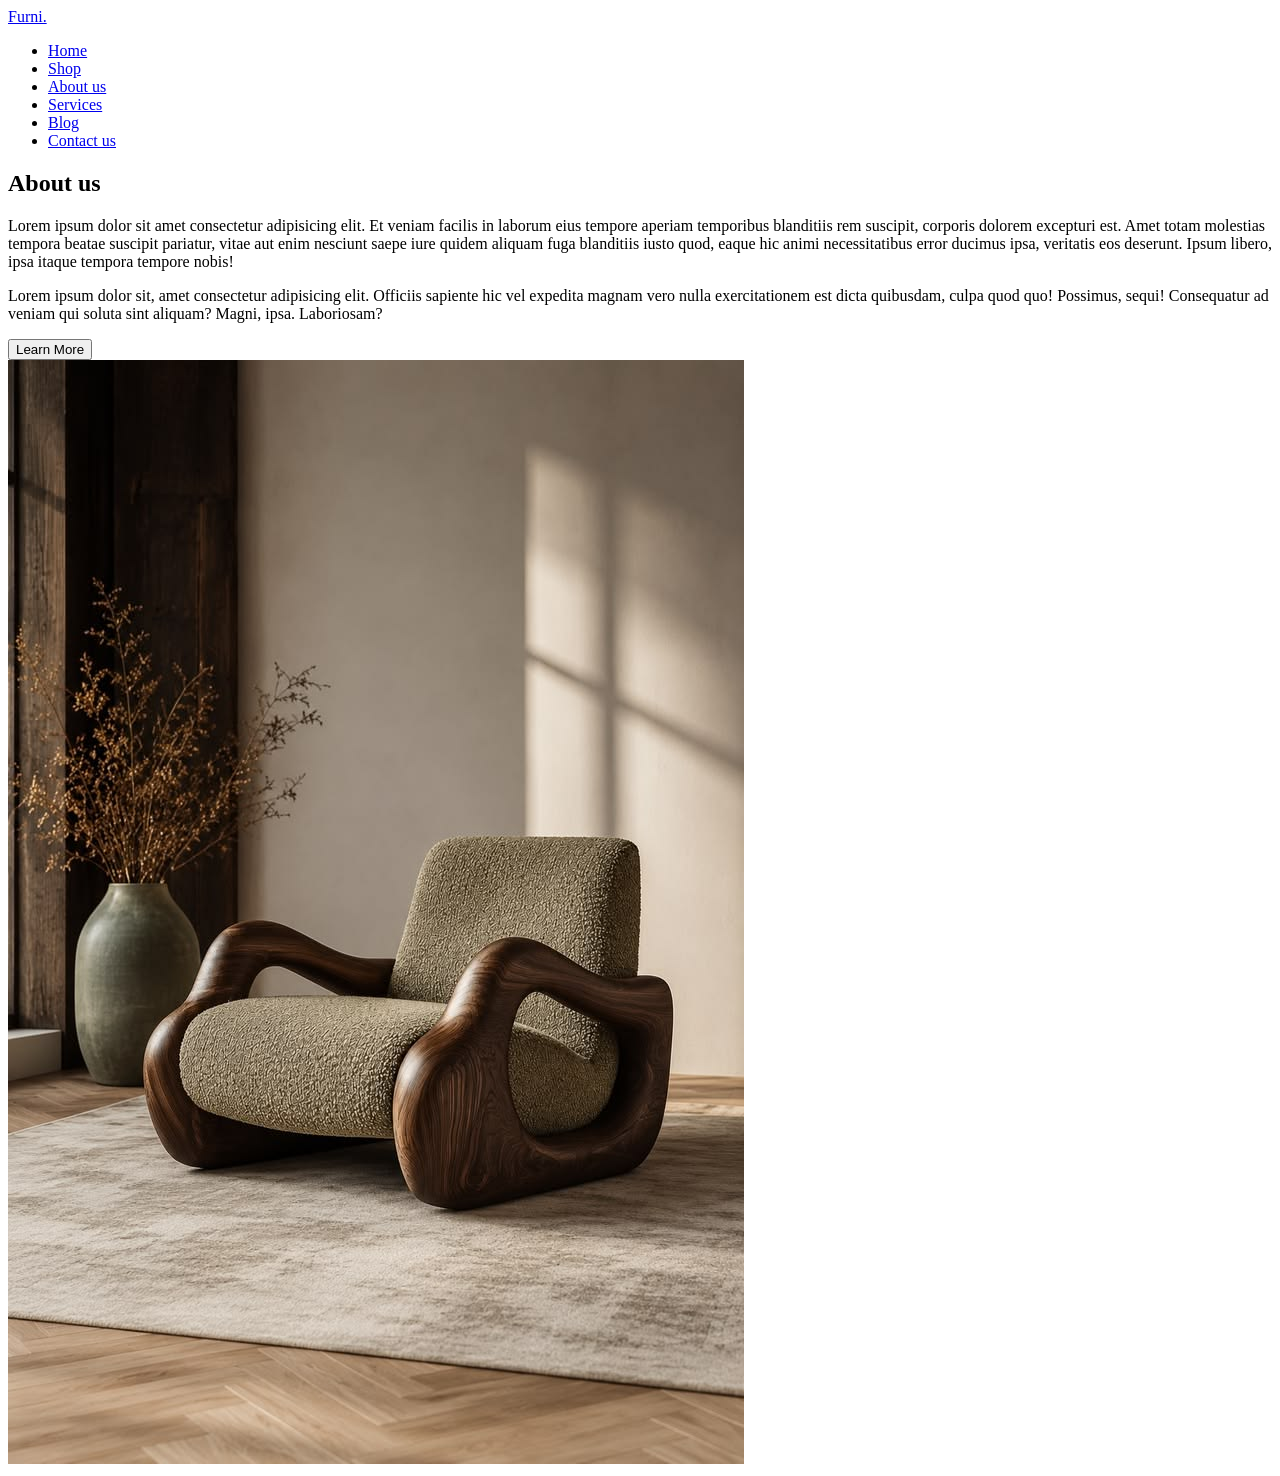
==== about.html @ b09cfc87 "Connecting about to index" ====
<!doctype html>
<html lang="en">
  <head>
    <meta charset="UTF-8" />
    <meta name="viewport" content="width=device-width, initial-scale=1.0" />
    <title>About us</title>
    <link rel="stylesheet" href="../Web-project-01/Css/page01.css" />
  </head>
  <body>
    <nav>
      <div class="nav-links">
        <div class="logo">
          <a href="index.html">Furni.</a>
        </div>
        <ul>
          <li><a href="index.html">Home</a></li>
          <li><a href="shop.html">Shop</a></li>
          <li><a href="about.html">About us</a></li>
          <li><a href="services.html">Services</a></li>
          <li><a href="blog.html">Blog</a></li>
          <li><a href="contact.html">Contact us</a></li>
        </ul>
      </div>
    </nav>

    <section class="about">
      <div class="about-next">
        <h1>About us</h1>
        <p>
          Lorem ipsum dolor sit amet consectetur adipisicing elit. Et veniam
          facilis in laborum eius tempore aperiam temporibus blanditiis rem
          suscipit, corporis dolorem excepturi est. Amet totam molestias tempora
          beatae suscipit pariatur, vitae aut enim nesciunt saepe iure quidem
          aliquam fuga blanditiis iusto quod, eaque hic animi necessitatibus
          error ducimus ipsa, veritatis eos deserunt. Ipsum libero, ipsa itaque
          tempora tempore nobis!
        </p>

        <p>
          Lorem ipsum dolor sit, amet consectetur adipisicing elit. Officiis
          sapiente hic vel expedita magnam vero nulla exercitationem est dicta
          quibusdam, culpa quod quo! Possimus, sequi! Consequatur ad veniam qui
          soluta sint aliquam? Magni, ipsa. Laboriosam?
        </p>

        <button>Learn More</button>
      </div>

      <div class="about-image">
        <img src="./Assets/about.jpg" alt="">

      </div>

    </section>
  </body>
</html>
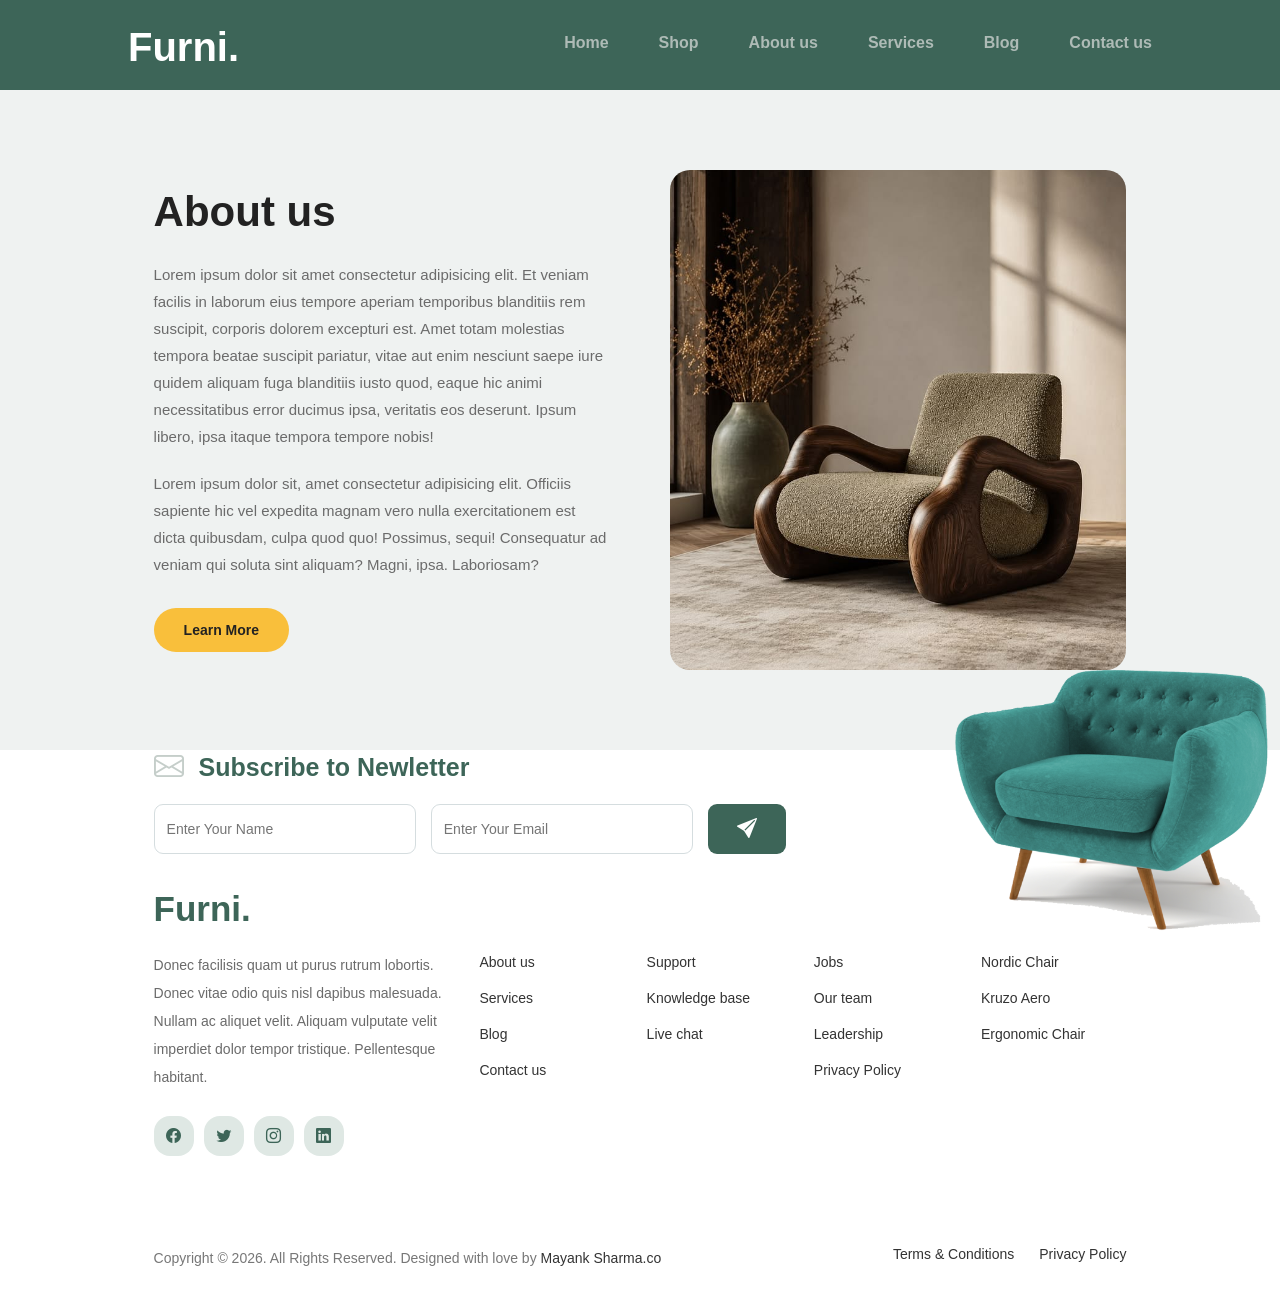
==== commit b6c2ffcb: "about section" ====
--- a/about.html
+++ b/about.html
@@ -4,7 +4,11 @@
     <meta charset="UTF-8" />
     <meta name="viewport" content="width=device-width, initial-scale=1.0" />
     <title>About us</title>
-    <link rel="stylesheet" href="../Web-project-01/Css/page01.css" />
+    <link rel="stylesheet" href="Css/page01.css">
+    <link
+      rel="stylesheet"
+      href="https://cdn.jsdelivr.net/npm/bootstrap-icons@1.13.1/font/bootstrap-icons.min.css"
+    />
   </head>
   <body>
     <nav>
@@ -50,7 +54,121 @@
         <img src="./Assets/about.jpg" alt="">
 
       </div>
+    </section>
 
-    </section>
+     <footer class="footer-section">
+      <div class="newsletter">
+        <div class="newsletter-content">
+          <h3>
+            <i class="bi bi-envelope"></i>
+            Subscribe to Newletter
+          </h3>
+
+          <form class="newsletter-form">
+            <input
+              type="text"
+              placeholder="Enter Your Name"
+              aria-label="Your name"
+            />
+
+            <input
+              type="email"
+              placeholder="Enter Your Email"
+              aria-label="Your email"
+            />
+
+            <button type="submit" aria-label="Subscribe">
+              <i class="bi bi-send-fill"></i>
+            </button>
+          </form>
+        </div>
+
+        <img
+          class="blue-chair"
+          src="Assets/sofa.png"
+          alt="Blue Chair niche wali"
+        />
+      </div>
+
+      <div class="main-footer">
+        <div class="footer-brand">
+          <a href="index.html" class="footer-logo">Furni.</a>
+
+          <p>
+            Donec facilisis quam ut purus rutrum lobortis. Donec vitae odio quis
+            nisl dapibus malesuada. Nullam ac aliquet velit. Aliquam vulputate
+            velit imperdiet dolor tempor tristique. Pellentesque habitant.
+          </p>
+
+          <div class="footer-socials">
+            <a href="#" aria-label="facebook">
+              <i class="bi bi-facebook"></i>
+            </a>
+
+            <a href="#" aria-label="Twitter">
+              <i class="bi bi-twitter"></i>
+            </a>
+
+            <a href="#" aria-label="Instagram">
+              <i class="bi bi-instagram"></i>
+            </a>
+
+            <a href="#" aria-label="LinkedIn">
+              <i class="bi bi-linkedin"></i>
+            </a>
+          </div>
+        </div>
+
+        <div class="footer-links">
+          <a href="about.html">About us</a>
+          <a href="services.html">Services</a>
+          <a href="blog.html">Blog</a>
+          <a href="contact.html">Contact us</a>
+        </div>
+
+        <div class="footer-links">
+          <a href="#">Support</a>
+          <a href="#">Knowledge base</a>
+          <a href="#">Live chat</a>
+        </div>
+
+        <div class="footer-links">
+          <a href="#">Jobs</a>
+          <a href="#">Our team</a>
+          <a href="#">Leadership</a>
+          <a href="#">Privacy Policy</a>
+        </div>
+
+        <div class="footer-links">
+          <a href="shop.html">Nordic Chair</a>
+          <a href="shop.html">Kruzo Aero</a>
+          <a href="shop.html">Ergonomic Chair</a>
+        </div>
+      </div>
+
+
+      <div class="bottom-footer">
+        <p>
+            Copyright &copy; 2026. All Rights Reserved.
+            Designed with love by <a href="#">Mayank Sharma.co</a>
+        </p>
+
+         <div class="footer-legal">
+            <a href="#">Terms &amp; Conditions</a>
+            <a href="#">Privacy Policy</a>
+        </div>
+
+
+      </div>
+
+
+    </footer>
+
+     <script
+      src="https://cdn.jsdelivr.net/npm/bootstrap@5.3.8/dist/js/bootstrap.bundle.min.js"
+      integrity="sha384-FKyoEForCGlyvwx9Hj09JcYn3nv7wiPVlz7YYwJrWVcXK/BmnVDxM+D2scQbITxI"
+      crossorigin="anonymous"
+    ></script>
+
   </body>
 </html>
--- a/Css/page01.css
+++ b/Css/page01.css
@@ -0,0 +1,825 @@
+*{
+    margin: 0;
+    padding: 0;
+    box-sizing: border-box;
+}
+
+body{
+    background-color: #3d6558;
+    font-family: 'Inter', sans-serif;
+}
+
+nav{
+    height: 90px;
+    width: 100%;
+}
+
+.nav-links{
+    padding-top: 25px;
+    display: flex;
+    align-items: center;
+    width: 80%;
+    margin: auto;
+}
+
+.nav-icons{
+    display: flex;
+    align-items: center;
+    gap: 30px;
+    margin-left: 50px;
+}
+
+.nav-icons a{
+    color: white;
+    font-size: 35px;
+    display: flex;
+    text-decoration: none;
+}
+
+.logo a{
+    color: white;
+    text-decoration: none;
+    font-size: 40px;
+    font-weight: bold;
+}
+.nav-links ul{
+    display: flex;
+    gap: 50px;
+    list-style: none;
+    margin-left: auto;
+}
+
+.nav-links ul li a{
+    color: #aebbb6;
+    text-decoration: none;
+    font-size: 16px;
+    font-weight: bold;
+}
+
+.nav-links ul li::after {
+    content: '';
+    margin-top: 5px;
+    width: 0;
+    height: 5px;
+    background: #f9bf3b;
+    display: block;
+    transition: 0.5s;
+}
+
+.nav-links ul li:hover::after{
+    width: 100%;
+}
+
+.hero{
+    display: flex;
+    height: 585px;
+   align-items: center;
+   padding: 0 12%;
+   position: relative;
+   overflow: hidden;
+}
+.hero-text{
+    width: 45%;
+}
+
+.hero-text h1{
+    font-size: 50px;
+    font-weight: 70%;
+    line-height: 1.15;
+    color: white;
+}
+.hero-text p{
+    font-size: 15px;
+    line-height: 1.8;
+    color: #aab9b3;
+}
+.hero-image{
+    width: 60%;
+    position: relative;
+    z-index: 2;
+}
+.hero-image img{
+    width: 100%;
+    filter: drop-shadow(0 25px 20px rgba(0, 0, 0, 0.18));
+}
+.buttons button{
+    padding: 14px 30px;
+    border-radius: 35px;
+    border: none;
+    cursor: pointer;
+    transition: all 0.5s ease;
+}
+.buttons button:hover{
+    transform: translateY(-3px) scale(1.02);
+    box-shadow: 0 10px 15px rgba(0, 0, 0, 0.15);
+}
+.buttons button:first-child{
+    background-color: #f9bf3b;
+    color: #222;
+}
+
+.buttons button:first-child:hover{
+    background-color: #ffd166;
+}
+.buttons .explore{
+    background-color: transparent;
+    border: 2px solid;
+    color: white;
+}
+
+.buttons .explore:hover{
+    background-color: white;
+    color: #3d6558;
+}
+.products{
+    background-color: #eff2f1;
+    min-height: 500px;
+
+    display: flex;
+    align-items: center;
+    padding: 80px 10%;
+    gap: 30px;
+}
+.product-intro{
+    width: 25%;
+
+}
+.product-intro h2{
+    font-size: 30px;
+    line-height: 1.2;
+    font-weight: 600;
+    color: #2f2f2f;
+}
+.product-intro p{
+    font-size: 15px;
+    line-height: 1.8;
+    color: #6b6b6b;
+    margin-top: 20px;
+}
+.product{
+    width: 25%;
+    text-align: center;
+}
+.product img{
+    width: 100%;
+    display: block;
+    transition: transform 0.3s ease;
+}
+
+.product img:hover{
+    transform:  scale(1.05) translateY(-5px);
+    box-shadow: 0 10px 25px rgpa(black);
+}
+.product h3{
+    font-size: 16px;
+    font-weight: 500;
+    margin-top: 15px;
+}
+.product strong{
+    font-size: 15px;
+}
+.product-button{
+    border: 2px solid white;
+    color: white;
+    padding: 14px 30px;
+    border-radius: 35px;
+    cursor: pointer;
+    background-color: black;
+    transition: color 1s ease;
+    transition: transform 0.5s ease, box-shadow 0.5s ease;
+    
+}
+
+.product-button::before{
+    content: " ";
+    position: absolute;
+    top: 0;
+    left: 0;
+    width: 0;
+    height: 100%;
+    background-color: #f9bf3b;
+    transition: width 1s ease;
+}
+.product-button :hover::before{
+    width: 100%;
+}
+
+.product-button:hover{
+    background-color: #f9bf3b;
+    color: #3d6558;
+    transform: translateY(-3px);
+    box-shadow: 0 8px 20px rgba(0, 0, 0, 0.15);
+    transform: scale(1.05);
+    box-shadow: 0 15px 30px  rgba(0, 0, 0, 0.2);
+}
+.why-choose-us{
+    min-height: 700px;
+    background-color: beige;
+    display: grid;
+    align-items: center;
+    padding: 80px 15%;
+}
+.why-content{
+    width: 55%;
+
+}
+.why-content h2 {
+    font-size: 32px;
+    font-weight: 600;
+    color: #222;
+    margin: 0 0 10px 0;
+}
+.why-content > p {
+    font-size: 14px;
+    line-height: 1.8;
+    color: #6b6b6b;
+    width: 90%;
+    margin: 0;
+}
+
+.why-image{
+    overflow: hidden;
+    border-radius: 20px;
+}
+.why-image img{
+    transition: transform 0.5s ease, box-shadow 0.5s ease;
+}
+
+.why-image:hover img{
+    transform: scale(1.05);
+    box-shadow: 35px 35px 30px 35px rgba(0.2, 0.2, 0.2, 0.2);
+}
+
+.features{
+    display: grid;
+    grid-template-columns: 1fr 1fr;
+    gap: 40px 35px;
+    margin-top: 45px;
+}
+.feature-icon{
+    width: 50px;
+    height: 50px;
+    display: flex;
+    align-items: center;
+    justify-content: center;
+    font-size: 25px;
+}
+
+.feature-icon i {
+    font-size: 50px !important;
+}
+.feature h3{
+    font-size: 15px;
+    color: #333;
+    font-weight: 600;
+    margin-bottom: 10px;
+
+}
+.feature p{
+    font-size: 15px;
+    line-height: 2;
+    color: #6b6b6b;
+}
+.why-image {
+    grid-column: 2;
+    grid-row: 1 / span 2;
+
+    width: 100%;
+
+    position: relative;
+
+    padding-left: 30px;
+
+    box-sizing: border-box;
+}
+.why-image img {
+    width: 100%;
+
+    height: 580px;
+
+    object-fit: cover;
+
+    display: block;
+
+    border-radius: 20px;
+
+    position: relative;
+
+    z-index: 2;
+}
+
+.nav-links ul li a.active{
+    color: white;
+}
+.nav-links ul li a.active::after{
+    content: " ";
+    display: block;
+    width: 100%;
+    height: 5px;
+    background-color: #f9bf3b;
+    margin-top: 8px;
+}
+
+.contact{
+    background-color:#eff2f1;
+    min-height: 600px;
+    padding: 80px;
+    display: flex;
+    justify-content: center;
+
+}
+.contact-content{
+    width: 70%;
+}
+
+.contact h1{
+    font-size: 50px;
+    color: #222;
+    margin-bottom: 10px;
+}
+.contact p{
+    font-size: 20px;
+    margin-bottom: 35px;
+    color: #6b6b6b;
+}
+.contact form{
+    display: flex;
+    flex-direction: column;
+    gap: 20px;
+}
+.contact textarea {
+    width: 100%;
+    padding: 15px;
+    border-radius: 5px;
+    border: 1px solid #ccc;
+    font-size: 15px;
+    font-family: inherit;
+}
+.contact input{
+     width: 100%;
+    padding: 15px;
+    border-radius: 5px;
+    border: 1px solid #ccc;
+    font-size: 15px;
+    font-family: inhboerit;
+}
+.contact textarea {
+    height: 150px;
+    resize: none;
+}
+.contact button {
+    width: fit-content;
+    border: none;
+    border-radius: 30px;
+    cursor: pointer;
+    background-color: #f9bf3b;
+    transition: 0.3s;
+    padding: 14px 30px;
+    
+}
+.contact button:hover {
+    transform: translateY(-3px);
+    box-shadow: 0 8px 15px;
+}
+
+.about {
+     min-height: 600px;
+    background-color: #eff2f1;
+    display: flex;
+    align-items: center;
+    gap: 60px;
+    padding: 80px 12%;
+}
+
+.about-text{
+    width: 50%;
+}
+
+.about-text p{
+    font-size: 15px;
+    line-height: 1.8;
+    color: #6b6b6b;
+}
+
+.about-text h1{
+    font-size: 45px;
+    color: #222;
+    margin-bottom: 20px;
+}
+.about-image{
+    width: 50%;
+}
+.about-image img {
+    display: block;
+    width: 100%;
+    border-radius: 20px;
+}
+
+.recommendation{
+    background-color: #eff2f1;
+    display: grid;
+    grid-template-columns: grid;
+    gap: 30px;
+    padding: 70px;
+}
+
+.recommendation{
+    display: flex;
+    align-items: center;
+    gap: 20px;
+    min-width: 0;
+}
+
+.recommendation img {
+    width: 95px;
+    height: 100px;
+    object-fit: contain;
+    flex-shrink: 0;
+    border-radius: 20px;
+    background-color: #dfe8e4;
+}
+
+.recommendation-inf0 h3 {
+    font-size: 15px;
+    color: #222;
+    margin-bottom: 10px;
+}
+
+.recommendation p {
+    font-size: 13px;
+    line-height: 1.5;
+    color: #6b6b6b;
+    margin-bottom: 10px;
+}
+
+.recommendation a {
+    color: #333;
+    font-size: 15px;
+    font-weight: 600;
+    text-decoration: none;
+}
+
+
+.testimonials {
+   background-color: #eff2f1;
+    padding: 70px 10% 90px;
+    text-align: center;
+}
+
+.testimonials h2 {
+    font-size: 32px;
+    font-weight: 600;
+    color: #2f2f2f;
+    margin-bottom: 35px;
+    text-align: center;
+}
+
+.testimonial-content {
+    display: flex;
+    align-items: center;
+    justify-content: space-between;
+    gap: 35px;
+}
+
+.testi-center {
+    max-width: 750px;
+    margin: 0 auto;
+    font-size: 15px;
+}
+
+.testi-quote {
+    font-size: 20px;
+    line-height: 1.8;
+    color: #6b6b6b;
+    margin-bottom: 45px;
+    text-align: center;
+}
+
+.testi-avatar {
+    width: 80px;
+    height: 80px;
+    object-fit: cover;
+    object-position: center;
+    border-radius: 50%;
+    padding: 0;
+    display: block;
+    margin: 0 auto 20px;
+}
+
+.testi-center h3 {
+    font-size: 16px;
+    font-weight: 600;
+    color: #222;
+    margin-bottom: 5px;
+    text-align: center;
+}
+
+.testi-role {
+    font-size: 14px;
+    color: #777;
+    line-height: 1.5;
+    text-align: center;
+    margin: 0;
+}
+
+.testimonial-arrow {
+   width: 50px;
+    height: 50px;
+    border-radius: 50%;
+    border: none;
+    background-color: #dfe8e2;
+    color: #333333;
+}
+
+.testimonial-arrow:hover {
+    background-color: #3d6558;
+    color: #fff;
+    transform: scale(1.05);
+}
+
+.footer-section {
+    background-color: #fff;
+    padding: 0 12% 35px;
+    color: #6b6b6b;
+    position: relative;
+    box-sizing: border-box;
+}
+
+.newslettter{
+    min-height: 300px;
+    display: flex;
+    align-items: center;
+    justify-content: space-between;
+    position: relative;
+    padding-top: 40px;
+}
+
+.newsletter-content {
+    width: 65%;
+    position: relative;
+    z-index: 2;
+}
+
+.newsletter-content h3{
+    display: flex;
+    align-items: center;
+    gap: 15px;
+    font-size: 25px;
+    font-weight: 600;
+    color: #3d6558;
+    margin: 0 0 20px;
+}
+
+.newsletter-content h3 i {
+    font-size: 30px;
+    color: #c5ceca;
+}
+
+
+.newsletter-form {
+    display: flex;
+    flex-wrap: nowrap;
+    align-items: center;
+    gap: 15px;
+    width: 100%;
+}
+
+
+.newsletter-form input {
+    flex: 1 1 0;
+    width: 0;
+    min-width: 0;
+    height: 50px;
+    padding: 0 12px;
+    border: 1px solid #d5dddf;
+    border-radius: 9px;
+    outline: none;
+    box-sizing: border-box;
+    font-family: inherit;
+    font-size: 14px;
+}
+
+
+.newsletter-form input:focus {
+    border-color: #3d6558;
+}
+
+.newsletter-form button {
+  flex: 0 0 78px;
+    width: 78px;
+    height: 50px;
+    padding: 0;
+    border: none;
+    border-radius: 9px;
+    background-color: #3d6558;
+    color: white;
+    font-size: 20px;
+    display: flex;
+    align-items: center;
+    justify-content: center;
+    cursor: pointer;
+    transition: background-color 0.3s ease;
+}
+
+.newsletter-form button:hover {
+    background-color: #294b40;
+}
+
+.blue-chair {
+    position: absolute;
+    width: 340px;
+    height: 300px;
+    object-fit: contain;
+    right: 0;
+    top: -100px;
+    z-index: 1;
+}
+
+.main-footer {
+    display: grid;
+    grid-template-columns: 2.2fr 1fr 1fr 1fr 1.1fr;
+    gap: 35px;
+    padding: 35px 0 65px;
+}
+
+.footer-brand {
+    min-width: 0;
+}
+.footer-logo {
+    display: inline-block;
+    color: #3d6558;
+    font-size: 35px;
+    font-weight: 600;
+    text-decoration: none;
+    margin-bottom: 22px;
+
+}
+
+.footer-brand p {
+    font-size: 14px;
+    line-height: 2;
+    color: #6b6b6b;
+    margin: 0 0 25px;
+}
+
+.footer-socials {
+    display: flex;
+    align-items: center;
+    gap: 10px;
+}
+
+.footer-socials a {
+    width: 40px;
+    height: 40px;
+    display: flex;
+    justify-content: center;
+    align-items: center;
+    border-radius: 40%;
+    background-color: #dfe8e4;
+    color: #3d6558;
+    font-size: 15px;
+    text-decoration: none;
+    transition: all 0.3s ease;
+
+}
+
+.footer-socials a:hover {
+    background-color: #3d6558;
+    color: #ffffff;
+    transform: translateY(-3px);
+}
+
+.footer-links {
+    display: flex;
+    flex-direction: column;
+    align-items: flex-start;
+    gap: 20px;
+    padding-top: 65px;
+}
+
+.footer-links a {
+    font-size: 14px;
+    color: #333333;
+    text-decoration: none;
+    transition: color 0.3s ease;
+}
+
+.footer-links a:hover {
+    color: #3d6558;
+}
+
+.bottom-footer {
+    border-top: 1 px solid #dfe8e2;
+    padding-top: 25px;
+    display: flex;
+    justify-content: space-between;
+    align-items: flex-start;
+    gap: 25px;
+}
+
+.bottom-footer p {
+    max-width: 65%;
+    font-size:  14px;
+    line-height: 1.8;
+    color: #777777;
+    margin: 0;
+}
+
+.bottom-footer p a {
+    color: #333333;
+    text-decoration: none;
+    font-weight: 500;
+}
+
+.footer-legal {
+    display: flex;
+    gap: 25px;
+    flex-shrink: 0;
+}
+
+.footer-legal a {
+    font-size: 14px;
+    color: #333333;
+    text-decoration: none;
+}
+
+.footer-legal a:hover {
+    color: #3d6558;
+}
+
+
+.footer-section {
+    padding-left: 12%;
+    padding-right: 12%;
+}
+
+
+/* aboutsection */
+.about {
+    background-color: #eff2f1;
+    min-height: 600px;
+    display: flex;
+    align-items: center;
+    justify-content: space-between;
+    gap: 60px;
+    padding: 80px 12%;
+    box-sizing: border-box;
+}
+.about-next {
+    width: 50%;
+}
+
+.about-next h1 {
+    font-size: 42px;
+    font-weight: 600;
+    color: #222;
+    margin: 0 0 25px;
+}
+
+.about-next h1 {
+    font-size: 42px;
+    font-weight: 600;
+    color: #222;
+    margin: 0 0 25px;
+}
+
+.about-next p {
+    font-size: 15px;
+    line-height: 1.8;
+    color: #6b6b6b;
+    margin: 0 0 20px;
+}
+
+.about-next button {
+    margin-top: 10px;
+    padding: 14px 30px;
+    border: none;
+    border-radius: 30px;
+    background-color: #f9bf3b;
+    color: #222;
+    font-size: 14px;
+    font-weight: 600;
+    cursor: pointer;
+    transition: transform 0.3s ease,
+                box-shadow 0.3s ease;
+}
+
+.about-next button:hover {
+    transform: translateY(-3px);
+    box-shadow: 0 8px 15px rgba(0, 0, 0, 0.15);
+}
+
+.about-image {
+    width: 50%;
+    min-width: 0;
+}
+
+.about-image img {
+    width: 100%;
+    height: 500px;
+    object-fit: cover;
+    display: block;
+    border-radius: 20px;
+}
+
+
